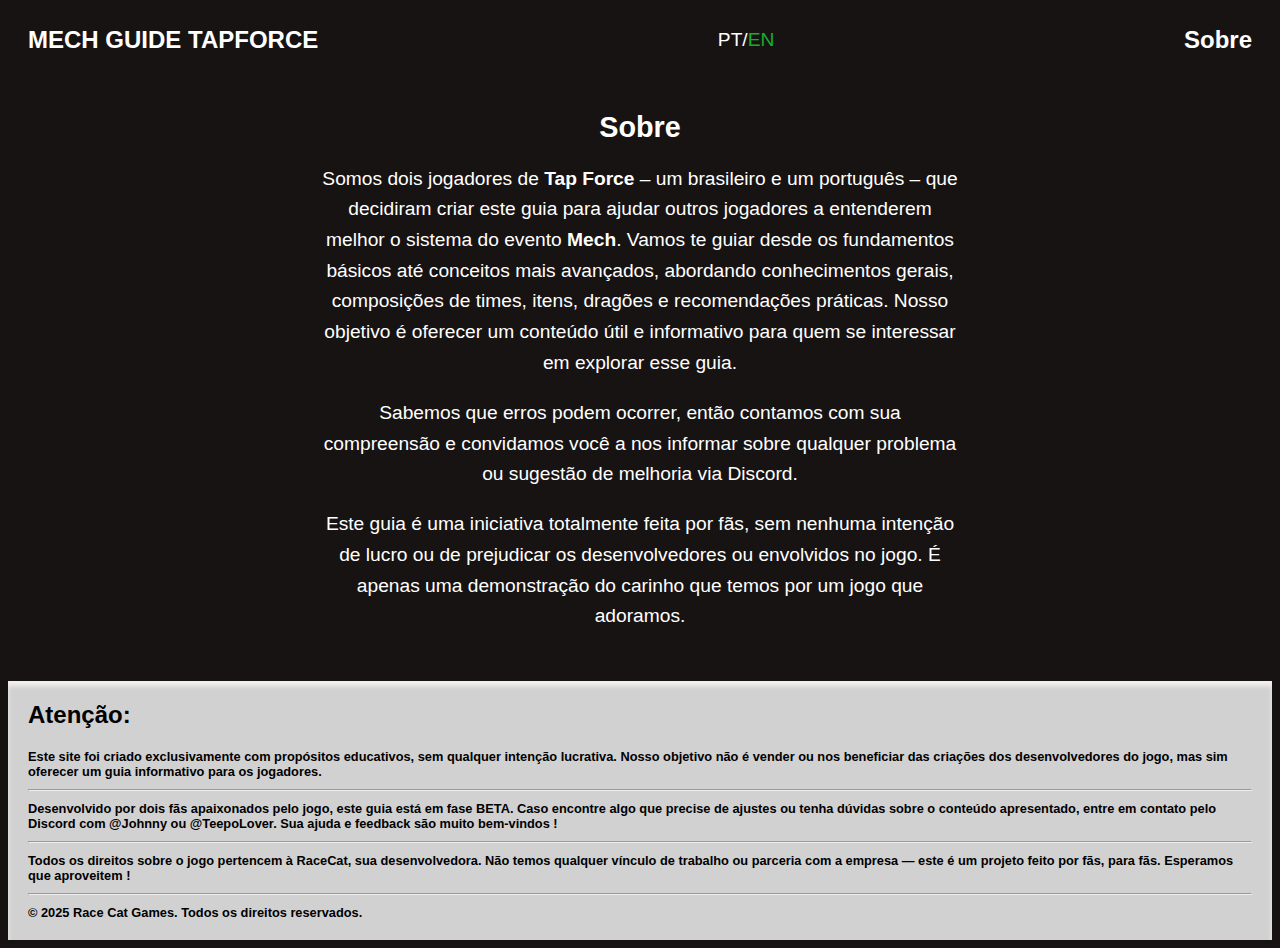
==== about.html @ 0615aa84 "Add files via upload" ====
<!doctype html>
<html>
	
<head>
	<meta name="viewport" content="width=device-width, initial-scale=1">
	<meta charset="UTF-8">
	<link rel="stylesheet" href="pages.css">
	<title>About</title>
</head>

<body>
	<div id="PT_page" class="showThis" style="width: 100%;">	
		<div class="top_menu">
			<div class="mainTM"><a href="index.html?lang=PT">MECH GUIDE TAPFORCE</a></div>
			<div class="changeLang" style="color: white;">PT/<a onClick="changeLanguage('lang', 'EN')" style="color: #16AF2D; text-decoration: none; cursor: pointer;">EN</a></div>
			<div class="aboutTM"><a href="about.html?lang=PT">Sobre</a></div>
		</div>
		
		<div style="text-align: center; width: 60%; padding-left: 20%; padding-right: 20%;">
			<h1 style="font-size: 1.8em;">Sobre</h1>
			<p style="font-size: 1.2em; line-height: 1.6;">Somos dois jogadores de <strong>Tap Force</strong> – um brasileiro e um português – que decidiram criar este guia para ajudar outros jogadores a entenderem melhor o sistema do evento <strong>Mech</strong>. Vamos te guiar desde os fundamentos básicos até conceitos mais avançados, abordando conhecimentos gerais, composições de times, itens, dragões e recomendações práticas. Nosso objetivo é oferecer um conteúdo útil e informativo para quem se interessar em explorar esse guia.</p>
			<p style="font-size: 1.2em; line-height: 1.6;">Sabemos que erros podem ocorrer, então contamos com sua compreensão e convidamos você a nos informar sobre qualquer problema ou sugestão de melhoria via Discord.</p>
			<p style="font-size: 1.2em; line-height: 1.6;">Este guia é uma iniciativa totalmente feita por fãs, sem nenhuma intenção de lucro ou de prejudicar os desenvolvedores ou envolvidos no jogo. É apenas uma demonstração do carinho que temos por um jogo que adoramos.</p>
		</div>
		
		<div style="padding-top: 30px;"></div>
		
		<footer>
			<div style="font-size: 1.5em; padding-top: 20px;">Atenção:</div>
			<div style="padding-top: 20px;">Este site foi criado exclusivamente com propósitos educativos, sem qualquer intenção lucrativa. Nosso objetivo não é vender ou nos beneficiar das criações dos desenvolvedores do jogo, mas sim oferecer um guia informativo para os jogadores.</div>
			<hr>
			<div>Desenvolvido por dois fãs apaixonados pelo jogo, este guia está em fase BETA. Caso encontre algo que precise de ajustes ou tenha dúvidas sobre o conteúdo apresentado, entre em contato pelo Discord com @Johnny ou @TeepoLover. Sua ajuda e feedback são muito bem-vindos !</div>
			<hr>
			<div>Todos os direitos sobre o jogo pertencem à RaceCat, sua desenvolvedora. Não temos qualquer vínculo de trabalho ou parceria com a empresa — este é um projeto feito por fãs, para fãs. Esperamos que aproveitem !</div>
			<hr>
			<div>© 2025 Race Cat Games. Todos os direitos reservados.</div>
			<div style="padding-top: 20px;"></div>
		</footer>		
	</div>
	
	<div id="EN_page" class="hideThis" style="width: 100%;">	
		<div class="top_menu">
			<div class="mainTM"><a href="index.html?lang=EN">MECH GUIDE TAPFORCE</a></div>
			<div class="changeLang" style="color: white;"><a onClick="changeLanguage('lang', 'PT')" style="color: #16AF2D; text-decoration: none; cursor: pointer;">PT</a>/EN</div>
			<div class="aboutTM"><a href="about.html?lang=EN">About</a></div>
		</div>
		
		<div style="text-align: center; width: 60%; padding-left: 20%; padding-right: 20%;">
			<h1 style="font-size: 1.8em;">About</h1>
			<p style="font-size: 1.2em; line-height: 1.6;">We are two <strong>Tap Force</strong> players – one Brazilian and one Portuguese – who decided to create this guide to help others better understand <strong>the Mech</strong> event system. We’ll take you from the basics to more advanced concepts, covering general knowledge, team compositions, items, dragons, and practical recommendations. Our goal is to provide helpful and informative content for anyone interested in exploring this guide.</p>
			<p style="font-size: 1.2em; line-height: 1.6;">We understand that mistakes might happen, so we kindly ask for your understanding and invite you to report any issues or suggestions to us via Discord.</p>
			<p style="font-size: 1.2em; line-height: 1.6;">This guide is a completely fan-made initiative with no intention of profit or harm to the game developers or contributors. It’s simply a labor of love for a game we truly enjoy.</p>
		</div>
		
		<div style="padding-top: 30px;"></div>
		
		<footer>
			<div style="font-size: 1.3em; padding-top: 20px;">Attention:</div>
			<div style="padding-top: 15px;">This site has been created exclusively for educational purposes, with no intention of making a profit. Our aim is not to sell or benefit from the game developers' creations, but to offer an informative guide for players.</div>
			<hr>
			<div>Developed by two passionate fans of the game, this guide is in its BETA phase. If you find anything that needs tweaking or have any questions about the content presented, please contact @Johnny or @TeepoLover on Discord. We welcome your help and feedback !</div>
			<hr>
			<div>All rights to the game belong to RaceCat, its developer. We have no working relationship or partnership with the company - this is a project made by fans, for fans. We hope you enjoy it !</div>
			<hr>
			<div>© 2025 Race Cat Games. All rights reserved.</div>
			<div style="padding-top: 20px;"></div>
		</footer>
	</div>
	
	<script>
		function changeLanguage(key, value) {
            let n1 = document.querySelector(".showThis"); // Seleciona o elemento com a classe "showThis"
			let n2 = document.querySelector(".hideThis"); // Seleciona o elemento com a classe "hideThis"
            if (n1) {
                n1.classList.replace("showThis", "hideThis"); // Troca "showThis" por "hideThis"
            }
			if (n2) {
                n2.classList.replace("hideThis", "showThis"); // Troca "hideThis" por "showThis"
            }
			
			let url = new URL(window.location);
            url.searchParams.set(key, value); // Define ou altera o parâmetro

            history.pushState({}, "", url);
        }
		
		const params = new URLSearchParams(window.location.search);
		const lg = params.get("lang");
		
		if (lg === "EN") {
			changeLanguage('lang', 'EN');
		}
	</script>	
</body>
	
</html>
---- pages.css ----
/* CSS Document */
body {
	background-color:#171313;
	color: white;
	font-family: Gotham, "Helvetica Neue", Helvetica, Arial, "sans-serif";
}

hr {
	margin: 20px 8% 10px 8%;
	font-weight: bold;
}

.showThis {
	display: block;
}

.hideThis {
	display: none;
}


/* Top bar menu */
.top_menu {
	width: 100%;
	display: flex;
	justify-content: space-between;
	padding-top: 20px;
	padding-bottom: 20px;
	font-size: 1.5em;
	line-height: 100%;
}

.mainTM {
	margin-left: 20px;
}

.mainTM a {
	color: white;
	font-weight: bold;
	text-decoration: none;
}

.mainTM a:hover {
	color: #BFBFBF;
}

.aboutTM {
	margin-right: 20px;
}

.aboutTM a {
	color: white;
	font-weight: bold;
	text-decoration: none;
}

.aboutTM a:hover {
	color: #BFBFBF;
}

.changeLang {
	font-size: 0.8em;
	padding-right: 10px;
}

/* Top Image/Title */
.pageTop {
	width: 100%;
	height: 250px;
	background-size: cover;
	background-position: center;
	position: relative;
}

.overlayTop {
	position: absolute; 
	top: 0; 
	left: 0; 
	width: 100%; 
	height: 100%; 
	background-color: rgba(255, 255, 255, 0.5); 
}

.textTop {
	position: absolute;
	top: 50%;
	left: 50%; 
	transform: translate(-50%, -50%); 
	font-size: 2em; 
	font-family: Gotham, "Helvetica Neue", Helvetica, Arial, "sans-serif";
	font-weight: bold;
	color: black; 
	text-align: center; 
	background-color: transparent; 
}

/* Page content */
#PT_page h1, #EN_page h1 {
	padding: 20px 8% 0 8%;
	font-size: 1.4em;
	font-weight: bold;
}

#PT_page h2, #EN_page h2 {
	padding: 20px 8% 0 8%;
	font-size: 1.2em;
	font-weight: bold;
}

#PT_page p, #EN_page p {
	padding: 0 8% 0 8%;
	font-size: 1em;
	font-weight: 400;
}

#PT_page ul, #EN_page ul, #PT_page ol, #EN_page ol {
	padding: 0 8% 0 12%;
	font-size: 1em;
	font-weight: 400;
}

#PT_page img, #EN_page img {
	width: 60%;
	max-width: 600px;
	height: auto;
	padding: 0 8% 0 8%;
}

ol li ul, ul li ul, ul li ul li ul, ul li ol {
	padding: 10px 0 10px 30px !important;
}

footer {
	background-color: #D1D1D1;
	color: black;
    box-shadow: inset 0 5px 5px rgba(255, 255, 255, 0.7);
}

footer div {
	padding: 0 20px 0 20px;
	font-weight: bold;
	font-size: 0.8em;
}

footer hr {
	margin: 10px 20px 10px 20px;
	font-weight: bold;
}

#btnTopo {
	position: fixed;
	bottom: 20px;
	right: 20px;
	display: none;
	background-color: #007bff;
	color: white;
	border: none;
	border-radius: 50%;
	width: 50px;
	height: 50px;
	font-size: 20px;
	cursor: pointer;
	box-shadow: 2px 2px 5px rgba(0, 0, 0, 0.3);
	transition: opacity 0.3s, visibility 0.3s;
}

#btnTopo:hover {
	background-color: #0056b3;
}
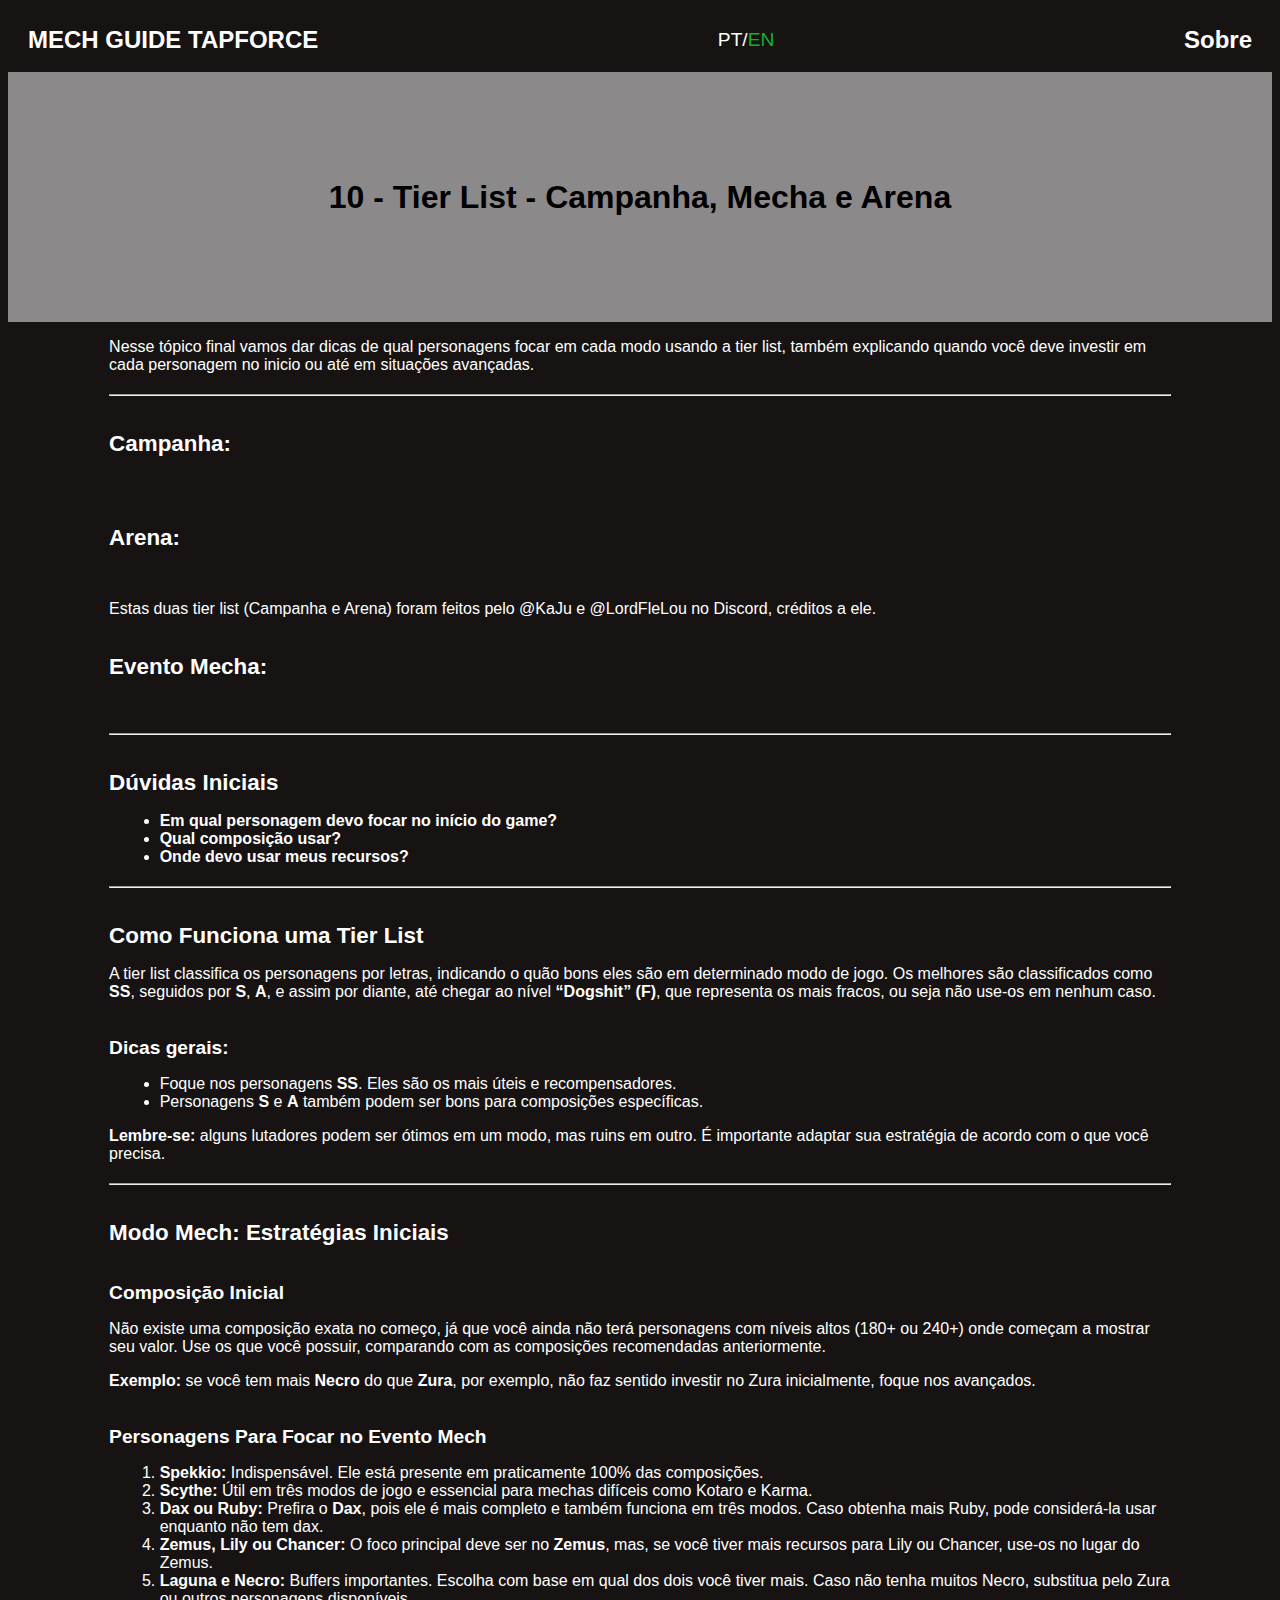
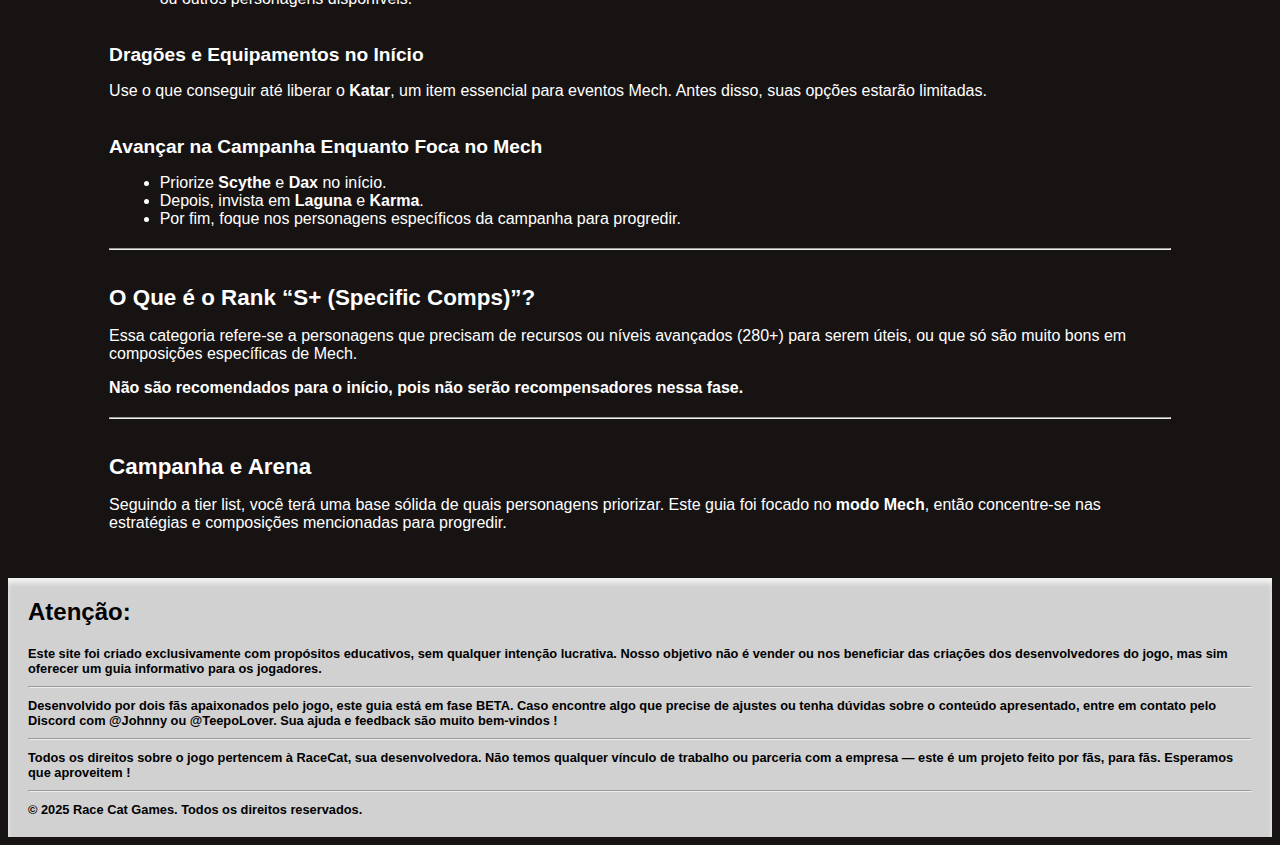
==== commit 3572cd7b: "Update about.html" ====
--- a/about.html
+++ b/about.html
@@ -5,10 +5,13 @@
 	<meta name="viewport" content="width=device-width, initial-scale=1">
 	<meta charset="UTF-8">
 	<link rel="stylesheet" href="pages.css">
-	<title>About</title>
+	<link rel="icon" href="https://mechguidetp.wordpress.com/wp-content/uploads/2025/02/favicon-16x16-1.png" type="image/x-icon">
+	<title>Tier List</title>
 </head>
 
 <body>
+	<button id="btnTopo" onclick="scrollToTop()">↑</button>
+	
 	<div id="PT_page" class="showThis" style="width: 100%;">	
 		<div class="top_menu">
 			<div class="mainTM"><a href="index.html?lang=PT">MECH GUIDE TAPFORCE</a></div>
@@ -16,12 +19,80 @@
 			<div class="aboutTM"><a href="about.html?lang=PT">Sobre</a></div>
 		</div>
 		
-		<div style="text-align: center; width: 60%; padding-left: 20%; padding-right: 20%;">
-			<h1 style="font-size: 1.8em;">Sobre</h1>
-			<p style="font-size: 1.2em; line-height: 1.6;">Somos dois jogadores de <strong>Tap Force</strong> – um brasileiro e um português – que decidiram criar este guia para ajudar outros jogadores a entenderem melhor o sistema do evento <strong>Mech</strong>. Vamos te guiar desde os fundamentos básicos até conceitos mais avançados, abordando conhecimentos gerais, composições de times, itens, dragões e recomendações práticas. Nosso objetivo é oferecer um conteúdo útil e informativo para quem se interessar em explorar esse guia.</p>
-			<p style="font-size: 1.2em; line-height: 1.6;">Sabemos que erros podem ocorrer, então contamos com sua compreensão e convidamos você a nos informar sobre qualquer problema ou sugestão de melhoria via Discord.</p>
-			<p style="font-size: 1.2em; line-height: 1.6;">Este guia é uma iniciativa totalmente feita por fãs, sem nenhuma intenção de lucro ou de prejudicar os desenvolvedores ou envolvidos no jogo. É apenas uma demonstração do carinho que temos por um jogo que adoramos.</p>
-		</div>
+		<div class="pageTop" style="background-image: url(https://mechguidetp.wordpress.com/wp-content/uploads/2025/02/imagem_2025-02-17_082026358.png)">
+			<div class="overlayTop"></div>
+			<div class="textTop">
+				10 - Tier List - Campanha, Mecha e Arena
+			</div>
+		</div>
+		
+		<p>Nesse tópico final vamos dar dicas de qual personagens focar em cada modo usando a tier list, também explicando quando você deve investir em cada personagem no inicio ou até em situações avançadas.</p>
+		
+		<hr>
+		
+		<h1>Campanha:</h1>
+		<img src="https://mechguidetp.wordpress.com/wp-content/uploads/2025/02/image-18.png" alt="">
+		
+		<h1>Arena:</h1>
+		<img src="https://mechguidetp.wordpress.com/wp-content/uploads/2025/02/image-19.png" alt="">
+		<p>Estas duas tier list (Campanha e Arena) foram feitos pelo @KaJu e @LordFleLou no Discord, créditos a ele.</p>
+		
+		<h1>Evento Mecha:</h1>
+		<img src="https://mechguidetp.wordpress.com/wp-content/uploads/2025/02/imagem-do-whatsapp-de-2025-02-17-as-07.53.37_7dc151af.jpg" alt="">
+		
+		<hr>
+		
+		<h1>Dúvidas Iniciais</h1>
+		<ul>
+			<li><strong>Em qual personagem devo focar no início do game?</strong></li>
+			<li><strong>Qual composição usar?</strong></li>
+			<li><strong>Onde devo usar meus recursos?</strong></li>
+		</ul>
+		
+		<hr>
+		
+		<h1>Como Funciona uma Tier List</h1>
+		<p>A tier list classifica os personagens por letras, indicando o quão bons eles são em determinado modo de jogo. Os melhores são classificados como <strong>SS</strong>, seguidos por <strong>S</strong>, <strong>A</strong>, e assim por diante, até chegar ao nível <strong>“Dogshit” (F)</strong>, que representa os mais fracos, ou seja não use-os em nenhum caso.</p>
+		<h2>Dicas gerais:</h2>
+		<ul>
+			<li>Foque nos personagens <strong>SS</strong>. Eles são os mais úteis e recompensadores.</li>
+			<li>Personagens <strong>S</strong> e <strong>A</strong> também podem ser bons para composições específicas.</li>
+		</ul>
+		<p><strong>Lembre-se:</strong> alguns lutadores podem ser ótimos em um modo, mas ruins em outro. É importante adaptar sua estratégia de acordo com o que você precisa.</p>
+		
+		<hr>
+		
+		<h1>Modo Mech: Estratégias Iniciais</h1>
+		<h2>Composição Inicial</h2>
+		<p>Não existe uma composição exata no começo, já que você ainda não terá personagens com níveis altos (180+ ou 240+) onde começam a mostrar seu valor. Use os que você possuir, comparando com as composições recomendadas anteriormente.</p>
+		<p><strong>Exemplo:</strong> se você tem mais <strong>Necro</strong> do que <strong>Zura</strong>, por exemplo, não faz sentido investir no Zura inicialmente, foque nos avançados.</p>
+		<h2>Personagens Para Focar no Evento Mech</h2>
+		<ol>
+			<li><strong>Spekkio:</strong> Indispensável. Ele está presente em praticamente 100% das composições.</li>
+			<li><strong>Scythe:</strong> Útil em três modos de jogo e essencial para mechas difíceis como Kotaro e Karma.</li>
+			<li><strong>Dax ou Ruby:</strong> Prefira o <strong>Dax</strong>, pois ele é mais completo e também funciona em três modos. Caso obtenha mais Ruby, pode considerá-la usar enquanto não tem dax.</li>
+			<li><strong>Zemus, Lily ou Chancer:</strong> O foco principal deve ser no <strong>Zemus</strong>, mas, se você tiver mais recursos para Lily ou Chancer, use-os no lugar do Zemus.</li>
+			<li><strong>Laguna e Necro:</strong> Buffers importantes. Escolha com base em qual dos dois você tiver mais. Caso não tenha muitos Necro, substitua pelo Zura ou outros personagens disponíveis.</li>
+		</ol>
+		<h2>Dragões e Equipamentos no Início</h2>
+		<p>Use o que conseguir até liberar o <strong>Katar</strong>, um item essencial para eventos Mech. Antes disso, suas opções estarão limitadas.</p>
+		<h2>Avançar na Campanha Enquanto Foca no Mech</h2>
+		<ul>
+			<li>Priorize <strong>Scythe</strong> e <strong>Dax</strong> no início.</li>
+			<li>Depois, invista em <strong>Laguna</strong> e <strong>Karma</strong>.</li>
+			<li>Por fim, foque nos personagens específicos da campanha para progredir.</li>
+		</ul>
+		
+		<hr>
+		
+		<h1>O Que é o Rank “S+ (Specific Comps)”?</h1>
+		<p>Essa categoria refere-se a personagens que precisam de recursos ou níveis avançados (280+) para serem úteis, ou que só são muito bons em composições específicas de Mech.</p>
+		<p><strong>Não são recomendados para o início, pois não serão recompensadores nessa fase.</strong></p>
+		
+		<hr>
+		
+		<h1>Campanha e Arena</h1>
+		<p>Seguindo a tier list, você terá uma base sólida de quais personagens priorizar. Este guia foi focado no <strong>modo Mech</strong>, então concentre-se nas estratégias e composições mencionadas para progredir.</p>
 		
 		<div style="padding-top: 30px;"></div>
 		
@@ -38,19 +109,87 @@
 		</footer>		
 	</div>
 	
-	<div id="EN_page" class="hideThis" style="width: 100%;">	
+	<div id="EN_page" class="hideThis" style="width: 100%;">
 		<div class="top_menu">
 			<div class="mainTM"><a href="index.html?lang=EN">MECH GUIDE TAPFORCE</a></div>
 			<div class="changeLang" style="color: white;"><a onClick="changeLanguage('lang', 'PT')" style="color: #16AF2D; text-decoration: none; cursor: pointer;">PT</a>/EN</div>
 			<div class="aboutTM"><a href="about.html?lang=EN">About</a></div>
 		</div>
 		
-		<div style="text-align: center; width: 60%; padding-left: 20%; padding-right: 20%;">
-			<h1 style="font-size: 1.8em;">About</h1>
-			<p style="font-size: 1.2em; line-height: 1.6;">We are two <strong>Tap Force</strong> players – one Brazilian and one Portuguese – who decided to create this guide to help others better understand <strong>the Mech</strong> event system. We’ll take you from the basics to more advanced concepts, covering general knowledge, team compositions, items, dragons, and practical recommendations. Our goal is to provide helpful and informative content for anyone interested in exploring this guide.</p>
-			<p style="font-size: 1.2em; line-height: 1.6;">We understand that mistakes might happen, so we kindly ask for your understanding and invite you to report any issues or suggestions to us via Discord.</p>
-			<p style="font-size: 1.2em; line-height: 1.6;">This guide is a completely fan-made initiative with no intention of profit or harm to the game developers or contributors. It’s simply a labor of love for a game we truly enjoy.</p>
-		</div>
+		<div class="pageTop" style="background-image: url(https://mechguidetp.wordpress.com/wp-content/uploads/2025/02/imagem_2025-02-17_082026358.png)">
+			<div class="overlayTop"></div>
+			<div class="textTop">
+				10 - Tier List - Campaign, Mech and Arena
+			</div>
+		</div>
+		
+		<p>In this final topic we'll give you tips on which fighters to focus on in each mode using the Tier List, as well as explaining when you should invest in each fighter at the beginning or even in advanced situations.</p>
+		
+		<hr>
+		
+		<h1>Campaign:</h1>
+		<img src="https://mechguidetp.wordpress.com/wp-content/uploads/2025/02/image-18.png" alt="">
+		
+		<h1>Arena:</h1>
+		<img src="https://mechguidetp.wordpress.com/wp-content/uploads/2025/02/image-19.png" alt="">
+		<p>These two tier lists (Campaign and Arena) were made by @KaJu and @LordFleLou on Discord, credit to him.</p>
+		
+		<h1>Mech Event:</h1>
+		<img src="https://mechguidetp.wordpress.com/wp-content/uploads/2025/02/imagem-do-whatsapp-de-2025-02-17-as-07.53.37_7dc151af.jpg" alt="">
+		
+		<hr>
+		
+		<h1>Initial Questions</h1>
+		<ul>
+			<li><strong>Which character should I focus on at the start of the game?</strong></li>
+			<li><strong>Which composition should I use?</strong></li>
+			<li><strong>Where should I use my resources?</strong></li>
+		</ul>
+		
+		<hr>
+		
+		<h1>How a Tier List Works</h1>
+		<p>The tier list classifies fighters by letters, indicating how good they are in a particular game mode. The best are classified as <strong>SS</strong>, followed by <strong>S</strong>, <strong>A</strong>, and so on, until you reach the <strong>“Dogshit” level (F)</strong>, which represents the weakest, so don't use them in any case.</p>
+		<h2>General tips:</h2>
+		<ul>
+			<li>Focus on the <strong>SS</strong> fighters. They are the most useful and rewarding.</li>
+			<li>S and A fighters can also be good for specific compositions.</li>
+		</ul>
+		<p><strong>Remember:</strong> some fighters can be great in one mode but bad in another. It's important to adapt your strategy according to what you need.</p>
+		
+		<hr>
+		
+		<h1>Mech Mode: Initial Strategies</h1>
+		<h2>Initial composition</h2>
+		<p>There is no exact composition at the beginning, as you won't yet have fighters with high levels (180+ or 240+) where they start to show their worth. Use the ones you have, comparing them with the compositions recommended earlier.</p>
+		<p><strong>Example:</strong> if you have more <strong>Necro</strong> than <strong>Zura</strong>, for example, it doesn't make sense to invest in Zura initially, focus on the advanced ones.</p>
+		<h2>Fighters to Focus on in the Mech Event</h2>
+		<ol>
+			<li><strong>Spekkio:</strong> Indispensable. It is present in practically 100% of compositions.</li>
+			<li><strong>Scythe:</strong> Useful in three game modes and essential for difficult mechs like Kotaro and Karma.</li>
+			<li><strong>Dax or Ruby:</strong> Prefer <strong>Dax</strong>, as it is more complete and also works in three game modes. If you get more Ruby, you could consider using it while you don't have Dax.</li>
+			<li><strong>Zemus, Lily or Chancer:</strong> The main focus should be on <strong>Zemus</strong>, but if you have more resources for Lily or Chancer, use them instead of Zemus.</li>
+			<li><strong>Laguna and Necro:</strong> Important buffers. Choose based on which of the two you have more of. If you don't have many Necro, replace them with Zura or other available fighter.</li>
+		</ol>
+		<h2>Dragons and Equipment in the Beginning</h2>
+		<p>Use what you can until you unlock the <strong>Katar</strong>, an essential item for Mech events. Before that, your options will be limited.</p>
+		<h2>Advancing the Campaign While Focusing on Mech</h2>
+		<ul>
+			<li>Prioritize <strong>Scythe</strong> and <strong>Dax</strong> at the beginning.</li>
+			<li>Then invest in <strong>Laguna</strong> and <strong>Karma</strong>.</li>
+			<li>Finally, focus on the specific fighters in the campaign to progress.</li>
+		</ul>
+		
+		<hr>
+		
+		<h1>What is the S+ Rank (Specific Comps)?</h1>
+		<p>This category refers to fighters who need advanced resources or levels (280+) to be useful, or who are only very good at specific Mech compositions.</p>
+		<p><strong>They are not recommended for the beginning, as they will not be rewarding at that stage.</strong></p>
+		
+		<hr>
+		
+		<h1>Campaign and Arena</h1>
+		<p>By following the tier list, you'll have a solid basis of which fighters to prioritize. This guide has focused on <strong>Mech mode</strong>, so concentrate on the strategies and compositions mentioned to progress.</p>
 		
 		<div style="padding-top: 30px;"></div>
 		
@@ -90,7 +229,25 @@
 		if (lg === "EN") {
 			changeLanguage('lang', 'EN');
 		}
-	</script>	
+		
+		//Button goTop
+		const btnTopo = document.getElementById("btnTopo");
+
+        window.onscroll = function () {
+            if (document.documentElement.scrollTop > 100) {
+                btnTopo.style.display = "block";
+            } else {
+                btnTopo.style.display = "none";
+            }
+        };
+
+        function scrollToTop() {
+            window.scrollTo({
+                top: 0,
+                behavior: "smooth"
+            });
+        }	
+	</script>
 </body>
 	
 </html>
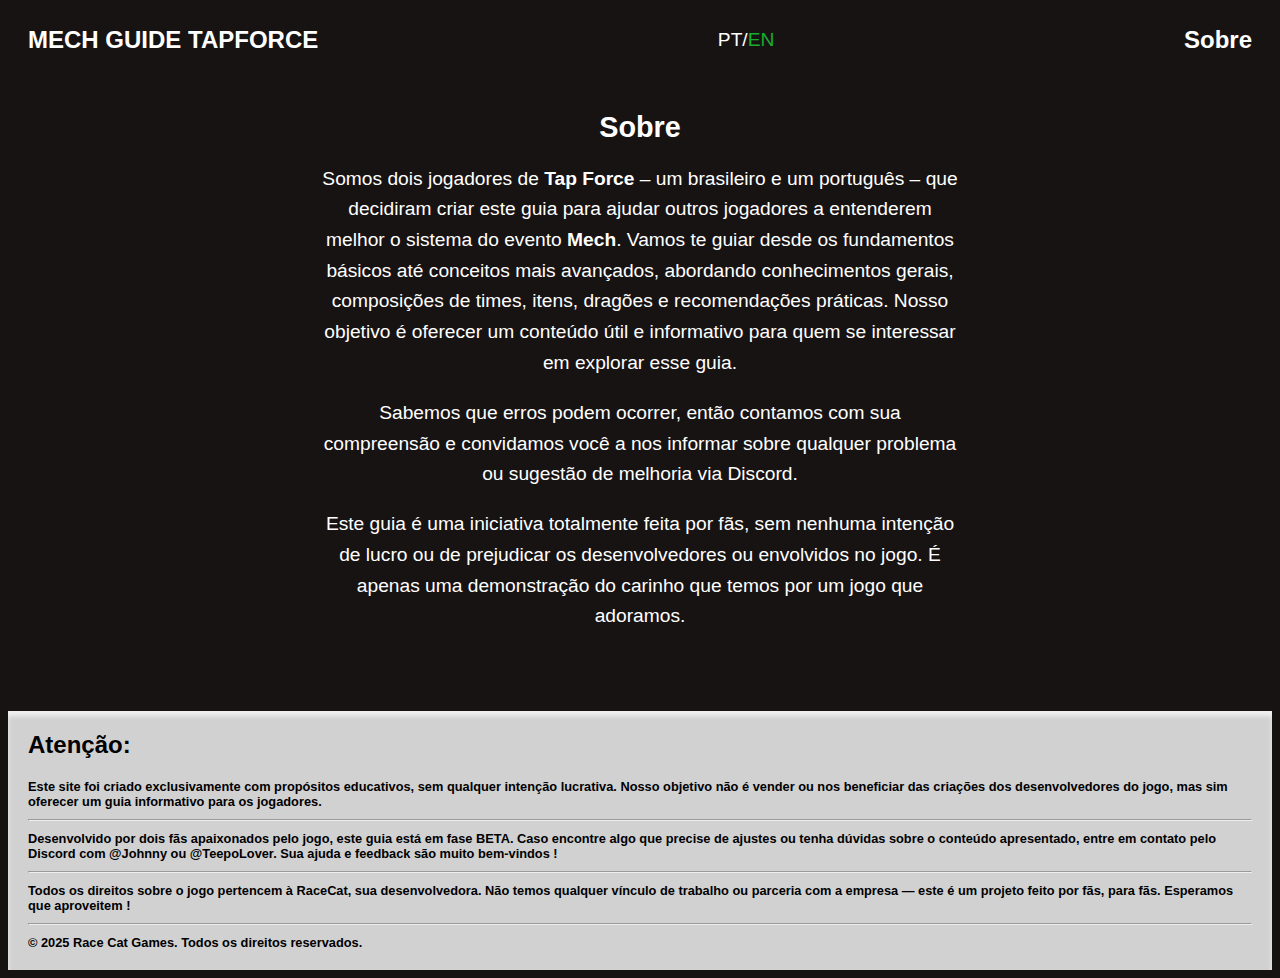
==== commit fbd1e17c: "Update about.html" ====
--- a/about.html
+++ b/about.html
@@ -6,12 +6,10 @@
 	<meta charset="UTF-8">
 	<link rel="stylesheet" href="pages.css">
 	<link rel="icon" href="https://mechguidetp.wordpress.com/wp-content/uploads/2025/02/favicon-16x16-1.png" type="image/x-icon">
-	<title>Tier List</title>
+	<title>About</title>
 </head>
 
 <body>
-	<button id="btnTopo" onclick="scrollToTop()">↑</button>
-	
 	<div id="PT_page" class="showThis" style="width: 100%;">	
 		<div class="top_menu">
 			<div class="mainTM"><a href="index.html?lang=PT">MECH GUIDE TAPFORCE</a></div>
@@ -19,82 +17,14 @@
 			<div class="aboutTM"><a href="about.html?lang=PT">Sobre</a></div>
 		</div>
 		
-		<div class="pageTop" style="background-image: url(https://mechguidetp.wordpress.com/wp-content/uploads/2025/02/imagem_2025-02-17_082026358.png)">
-			<div class="overlayTop"></div>
-			<div class="textTop">
-				10 - Tier List - Campanha, Mecha e Arena
-			</div>
+		<div style="text-align: center; width: 60%; padding-left: 20%; padding-right: 20%;">
+			<h1 style="font-size: 1.8em;">Sobre</h1>
+			<p style="font-size: 1.2em; line-height: 1.6;">Somos dois jogadores de <strong>Tap Force</strong> – um brasileiro e um português – que decidiram criar este guia para ajudar outros jogadores a entenderem melhor o sistema do evento <strong>Mech</strong>. Vamos te guiar desde os fundamentos básicos até conceitos mais avançados, abordando conhecimentos gerais, composições de times, itens, dragões e recomendações práticas. Nosso objetivo é oferecer um conteúdo útil e informativo para quem se interessar em explorar esse guia.</p>
+			<p style="font-size: 1.2em; line-height: 1.6;">Sabemos que erros podem ocorrer, então contamos com sua compreensão e convidamos você a nos informar sobre qualquer problema ou sugestão de melhoria via Discord.</p>
+			<p style="font-size: 1.2em; line-height: 1.6;">Este guia é uma iniciativa totalmente feita por fãs, sem nenhuma intenção de lucro ou de prejudicar os desenvolvedores ou envolvidos no jogo. É apenas uma demonstração do carinho que temos por um jogo que adoramos.</p>
 		</div>
 		
-		<p>Nesse tópico final vamos dar dicas de qual personagens focar em cada modo usando a tier list, também explicando quando você deve investir em cada personagem no inicio ou até em situações avançadas.</p>
-		
-		<hr>
-		
-		<h1>Campanha:</h1>
-		<img src="https://mechguidetp.wordpress.com/wp-content/uploads/2025/02/image-18.png" alt="">
-		
-		<h1>Arena:</h1>
-		<img src="https://mechguidetp.wordpress.com/wp-content/uploads/2025/02/image-19.png" alt="">
-		<p>Estas duas tier list (Campanha e Arena) foram feitos pelo @KaJu e @LordFleLou no Discord, créditos a ele.</p>
-		
-		<h1>Evento Mecha:</h1>
-		<img src="https://mechguidetp.wordpress.com/wp-content/uploads/2025/02/imagem-do-whatsapp-de-2025-02-17-as-07.53.37_7dc151af.jpg" alt="">
-		
-		<hr>
-		
-		<h1>Dúvidas Iniciais</h1>
-		<ul>
-			<li><strong>Em qual personagem devo focar no início do game?</strong></li>
-			<li><strong>Qual composição usar?</strong></li>
-			<li><strong>Onde devo usar meus recursos?</strong></li>
-		</ul>
-		
-		<hr>
-		
-		<h1>Como Funciona uma Tier List</h1>
-		<p>A tier list classifica os personagens por letras, indicando o quão bons eles são em determinado modo de jogo. Os melhores são classificados como <strong>SS</strong>, seguidos por <strong>S</strong>, <strong>A</strong>, e assim por diante, até chegar ao nível <strong>“Dogshit” (F)</strong>, que representa os mais fracos, ou seja não use-os em nenhum caso.</p>
-		<h2>Dicas gerais:</h2>
-		<ul>
-			<li>Foque nos personagens <strong>SS</strong>. Eles são os mais úteis e recompensadores.</li>
-			<li>Personagens <strong>S</strong> e <strong>A</strong> também podem ser bons para composições específicas.</li>
-		</ul>
-		<p><strong>Lembre-se:</strong> alguns lutadores podem ser ótimos em um modo, mas ruins em outro. É importante adaptar sua estratégia de acordo com o que você precisa.</p>
-		
-		<hr>
-		
-		<h1>Modo Mech: Estratégias Iniciais</h1>
-		<h2>Composição Inicial</h2>
-		<p>Não existe uma composição exata no começo, já que você ainda não terá personagens com níveis altos (180+ ou 240+) onde começam a mostrar seu valor. Use os que você possuir, comparando com as composições recomendadas anteriormente.</p>
-		<p><strong>Exemplo:</strong> se você tem mais <strong>Necro</strong> do que <strong>Zura</strong>, por exemplo, não faz sentido investir no Zura inicialmente, foque nos avançados.</p>
-		<h2>Personagens Para Focar no Evento Mech</h2>
-		<ol>
-			<li><strong>Spekkio:</strong> Indispensável. Ele está presente em praticamente 100% das composições.</li>
-			<li><strong>Scythe:</strong> Útil em três modos de jogo e essencial para mechas difíceis como Kotaro e Karma.</li>
-			<li><strong>Dax ou Ruby:</strong> Prefira o <strong>Dax</strong>, pois ele é mais completo e também funciona em três modos. Caso obtenha mais Ruby, pode considerá-la usar enquanto não tem dax.</li>
-			<li><strong>Zemus, Lily ou Chancer:</strong> O foco principal deve ser no <strong>Zemus</strong>, mas, se você tiver mais recursos para Lily ou Chancer, use-os no lugar do Zemus.</li>
-			<li><strong>Laguna e Necro:</strong> Buffers importantes. Escolha com base em qual dos dois você tiver mais. Caso não tenha muitos Necro, substitua pelo Zura ou outros personagens disponíveis.</li>
-		</ol>
-		<h2>Dragões e Equipamentos no Início</h2>
-		<p>Use o que conseguir até liberar o <strong>Katar</strong>, um item essencial para eventos Mech. Antes disso, suas opções estarão limitadas.</p>
-		<h2>Avançar na Campanha Enquanto Foca no Mech</h2>
-		<ul>
-			<li>Priorize <strong>Scythe</strong> e <strong>Dax</strong> no início.</li>
-			<li>Depois, invista em <strong>Laguna</strong> e <strong>Karma</strong>.</li>
-			<li>Por fim, foque nos personagens específicos da campanha para progredir.</li>
-		</ul>
-		
-		<hr>
-		
-		<h1>O Que é o Rank “S+ (Specific Comps)”?</h1>
-		<p>Essa categoria refere-se a personagens que precisam de recursos ou níveis avançados (280+) para serem úteis, ou que só são muito bons em composições específicas de Mech.</p>
-		<p><strong>Não são recomendados para o início, pois não serão recompensadores nessa fase.</strong></p>
-		
-		<hr>
-		
-		<h1>Campanha e Arena</h1>
-		<p>Seguindo a tier list, você terá uma base sólida de quais personagens priorizar. Este guia foi focado no <strong>modo Mech</strong>, então concentre-se nas estratégias e composições mencionadas para progredir.</p>
-		
-		<div style="padding-top: 30px;"></div>
+		<div style="padding-top: 60px;"></div>
 		
 		<footer>
 			<div style="font-size: 1.5em; padding-top: 20px;">Atenção:</div>
@@ -109,89 +39,21 @@
 		</footer>		
 	</div>
 	
-	<div id="EN_page" class="hideThis" style="width: 100%;">
+	<div id="EN_page" class="hideThis" style="width: 100%;">	
 		<div class="top_menu">
 			<div class="mainTM"><a href="index.html?lang=EN">MECH GUIDE TAPFORCE</a></div>
 			<div class="changeLang" style="color: white;"><a onClick="changeLanguage('lang', 'PT')" style="color: #16AF2D; text-decoration: none; cursor: pointer;">PT</a>/EN</div>
 			<div class="aboutTM"><a href="about.html?lang=EN">About</a></div>
 		</div>
 		
-		<div class="pageTop" style="background-image: url(https://mechguidetp.wordpress.com/wp-content/uploads/2025/02/imagem_2025-02-17_082026358.png)">
-			<div class="overlayTop"></div>
-			<div class="textTop">
-				10 - Tier List - Campaign, Mech and Arena
-			</div>
+		<div style="text-align: center; width: 60%; padding-left: 20%; padding-right: 20%;">
+			<h1 style="font-size: 1.8em;">About</h1>
+			<p style="font-size: 1.2em; line-height: 1.6;">We are two <strong>Tap Force</strong> players – one Brazilian and one Portuguese – who decided to create this guide to help others better understand <strong>the Mech</strong> event system. We’ll take you from the basics to more advanced concepts, covering general knowledge, team compositions, items, dragons, and practical recommendations. Our goal is to provide helpful and informative content for anyone interested in exploring this guide.</p>
+			<p style="font-size: 1.2em; line-height: 1.6;">We understand that mistakes might happen, so we kindly ask for your understanding and invite you to report any issues or suggestions to us via Discord.</p>
+			<p style="font-size: 1.2em; line-height: 1.6;">This guide is a completely fan-made initiative with no intention of profit or harm to the game developers or contributors. It’s simply a labor of love for a game we truly enjoy.</p>
 		</div>
 		
-		<p>In this final topic we'll give you tips on which fighters to focus on in each mode using the Tier List, as well as explaining when you should invest in each fighter at the beginning or even in advanced situations.</p>
-		
-		<hr>
-		
-		<h1>Campaign:</h1>
-		<img src="https://mechguidetp.wordpress.com/wp-content/uploads/2025/02/image-18.png" alt="">
-		
-		<h1>Arena:</h1>
-		<img src="https://mechguidetp.wordpress.com/wp-content/uploads/2025/02/image-19.png" alt="">
-		<p>These two tier lists (Campaign and Arena) were made by @KaJu and @LordFleLou on Discord, credit to him.</p>
-		
-		<h1>Mech Event:</h1>
-		<img src="https://mechguidetp.wordpress.com/wp-content/uploads/2025/02/imagem-do-whatsapp-de-2025-02-17-as-07.53.37_7dc151af.jpg" alt="">
-		
-		<hr>
-		
-		<h1>Initial Questions</h1>
-		<ul>
-			<li><strong>Which character should I focus on at the start of the game?</strong></li>
-			<li><strong>Which composition should I use?</strong></li>
-			<li><strong>Where should I use my resources?</strong></li>
-		</ul>
-		
-		<hr>
-		
-		<h1>How a Tier List Works</h1>
-		<p>The tier list classifies fighters by letters, indicating how good they are in a particular game mode. The best are classified as <strong>SS</strong>, followed by <strong>S</strong>, <strong>A</strong>, and so on, until you reach the <strong>“Dogshit” level (F)</strong>, which represents the weakest, so don't use them in any case.</p>
-		<h2>General tips:</h2>
-		<ul>
-			<li>Focus on the <strong>SS</strong> fighters. They are the most useful and rewarding.</li>
-			<li>S and A fighters can also be good for specific compositions.</li>
-		</ul>
-		<p><strong>Remember:</strong> some fighters can be great in one mode but bad in another. It's important to adapt your strategy according to what you need.</p>
-		
-		<hr>
-		
-		<h1>Mech Mode: Initial Strategies</h1>
-		<h2>Initial composition</h2>
-		<p>There is no exact composition at the beginning, as you won't yet have fighters with high levels (180+ or 240+) where they start to show their worth. Use the ones you have, comparing them with the compositions recommended earlier.</p>
-		<p><strong>Example:</strong> if you have more <strong>Necro</strong> than <strong>Zura</strong>, for example, it doesn't make sense to invest in Zura initially, focus on the advanced ones.</p>
-		<h2>Fighters to Focus on in the Mech Event</h2>
-		<ol>
-			<li><strong>Spekkio:</strong> Indispensable. It is present in practically 100% of compositions.</li>
-			<li><strong>Scythe:</strong> Useful in three game modes and essential for difficult mechs like Kotaro and Karma.</li>
-			<li><strong>Dax or Ruby:</strong> Prefer <strong>Dax</strong>, as it is more complete and also works in three game modes. If you get more Ruby, you could consider using it while you don't have Dax.</li>
-			<li><strong>Zemus, Lily or Chancer:</strong> The main focus should be on <strong>Zemus</strong>, but if you have more resources for Lily or Chancer, use them instead of Zemus.</li>
-			<li><strong>Laguna and Necro:</strong> Important buffers. Choose based on which of the two you have more of. If you don't have many Necro, replace them with Zura or other available fighter.</li>
-		</ol>
-		<h2>Dragons and Equipment in the Beginning</h2>
-		<p>Use what you can until you unlock the <strong>Katar</strong>, an essential item for Mech events. Before that, your options will be limited.</p>
-		<h2>Advancing the Campaign While Focusing on Mech</h2>
-		<ul>
-			<li>Prioritize <strong>Scythe</strong> and <strong>Dax</strong> at the beginning.</li>
-			<li>Then invest in <strong>Laguna</strong> and <strong>Karma</strong>.</li>
-			<li>Finally, focus on the specific fighters in the campaign to progress.</li>
-		</ul>
-		
-		<hr>
-		
-		<h1>What is the S+ Rank (Specific Comps)?</h1>
-		<p>This category refers to fighters who need advanced resources or levels (280+) to be useful, or who are only very good at specific Mech compositions.</p>
-		<p><strong>They are not recommended for the beginning, as they will not be rewarding at that stage.</strong></p>
-		
-		<hr>
-		
-		<h1>Campaign and Arena</h1>
-		<p>By following the tier list, you'll have a solid basis of which fighters to prioritize. This guide has focused on <strong>Mech mode</strong>, so concentrate on the strategies and compositions mentioned to progress.</p>
-		
-		<div style="padding-top: 30px;"></div>
+		<div style="padding-top: 60px;"></div>
 		
 		<footer>
 			<div style="font-size: 1.3em; padding-top: 20px;">Attention:</div>
@@ -229,25 +91,7 @@
 		if (lg === "EN") {
 			changeLanguage('lang', 'EN');
 		}
-		
-		//Button goTop
-		const btnTopo = document.getElementById("btnTopo");
-
-        window.onscroll = function () {
-            if (document.documentElement.scrollTop > 100) {
-                btnTopo.style.display = "block";
-            } else {
-                btnTopo.style.display = "none";
-            }
-        };
-
-        function scrollToTop() {
-            window.scrollTo({
-                top: 0,
-                behavior: "smooth"
-            });
-        }	
-	</script>
+	</script>	
 </body>
 	
 </html>
